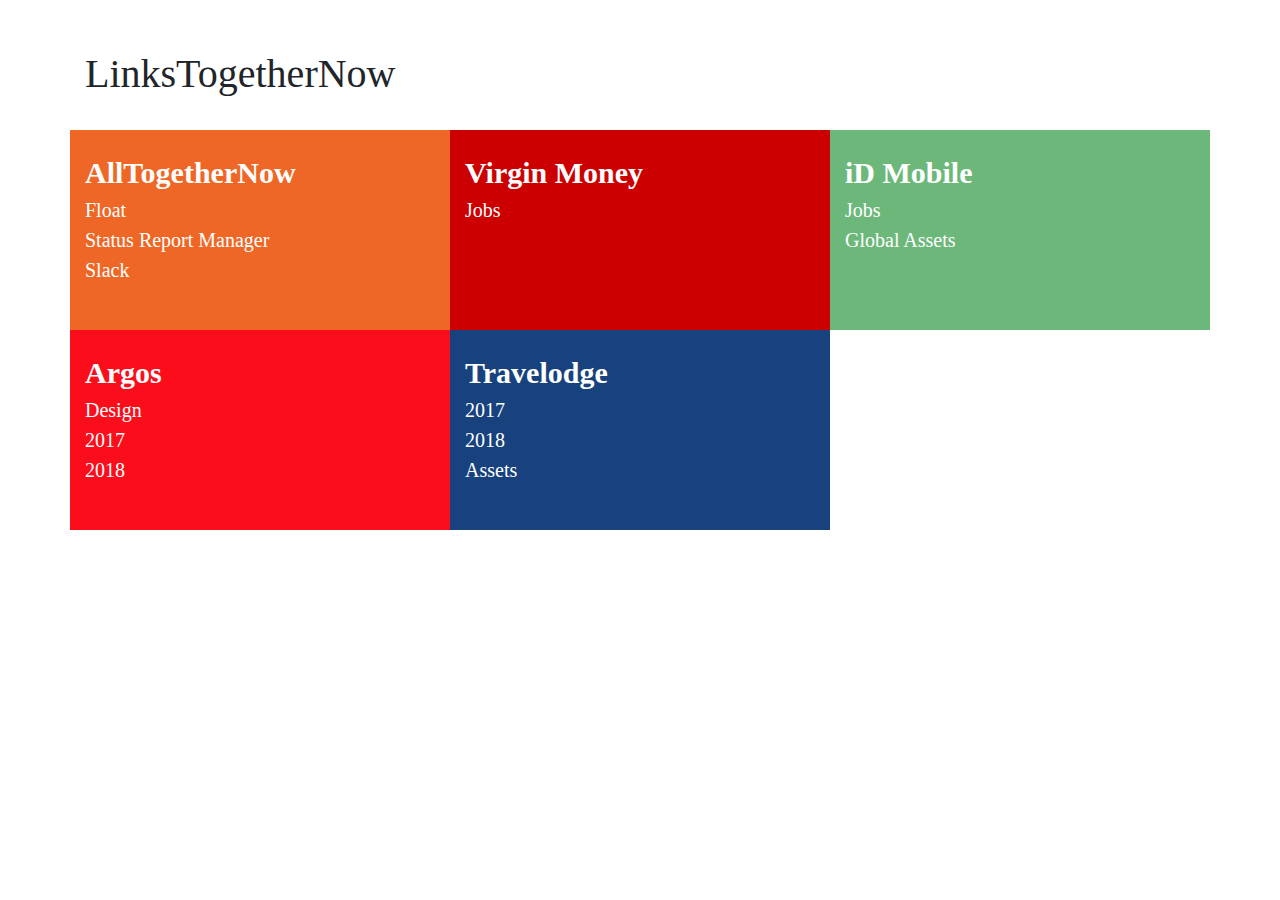
==== index.html @ 4181623b "2" ====
<html>
<head>

</head>
<body>





  <link href="override.css" rel="stylesheet">

  <link rel="stylesheet" href="https://maxcdn.bootstrapcdn.com/bootstrap/4.0.0/css/bootstrap.min.css" integrity="sha384-Gn5384xqQ1aoWXA+058RXPxPg6fy4IWvTNh0E263XmFcJlSAwiGgFAW/dAiS6JXm" crossorigin="anonymous">
<script src="https://maxcdn.bootstrapcdn.com/bootstrap/4.0.0/js/bootstrap.min.js" integrity="sha384-JZR6Spejh4U02d8jOt6vLEHfe/JQGiRRSQQxSfFWpi1MquVdAyjUar5+76PVCmYl" crossorigin="anonymous"></script>

<div class="container" style="padding-top:50px;">
    <h1 class="AllTogetherNow"> LinksTogetherNow</h1> </br>


  <div class="row" style="">
        <div class="col-4"id="atn">
          <a class="headlink" href="smb://london.chiadvertising.com/Dept/London/Departments/AllTogetherNow"> AllTogetherNow </a> <br></>
         <a href="https://atn.float.com/">Float</a> <br>
          <a href="https://chistatus.wipsystems.co.uk/">Status Report Manager</a> <br>
            <a href="https://atnlondon.slack.com">Slack</a> <br>



        </div>
        <div class="col-4" id="virgin">
          <a class="headlink" href="smb://london.chiadvertising.com/Dept/London/Departments/AllTogetherNow/VIRGIN_MONEY"> Virgin Money </a> <br>
            <a href="smb://london.chiadvertising.com/Dept/London/Departments/AllTogetherNow/VIRGIN_MONEY/Jobs"> Jobs</a> <br>
          </div>
        <div class="col-4" id="id1">
      <a class="headlink" href="smb://london.chiadvertising.com/Dept/London/Departments/AllTogetherNow/iD_Mobile"> iD Mobile </a> <br></>
          <a href="smb://london.chiadvertising.com/Dept/London/Departments/AllTogetherNow/iD_Mobile/Jobs%20"> Jobs</a> <br>
          <a href="smb://london.chiadvertising.com/Dept/London/Departments/AllTogetherNow/iD_Mobile/Jobs%20/GLOBAL%20ASSETS"> Global Assets </a> <br>
              </div>
            </div>
      <div class="row">
            <div class="col-4" id="Argos">
              <a class="headlink" href="smb://london.chiadvertising.com/Dept/London/Departments/AllTogetherNow/Argos"> Argos </a> <br></>
              <a href="smb://london.chiadvertising.com/Dept/London/Departments/AllTogetherNow/Argos/_DESIGN">Design</a> <br>
              <a href="smb://london.chiadvertising.com/Dept/London/Departments/AllTogetherNow/Argos/_DESIGN/2017"> 2017 </a> <br>
              <a href="smb://london.chiadvertising.com/Dept/London/Departments/AllTogetherNow/Argos/_DESIGN/2018"> 2018 </a> <br>
            </div>
            <div class="col-4"id="Travelodge">
              <a class="headlink" href="smb://london.chiadvertising.com/Dept/London/Departments/AllTogetherNow/TRAVELODGE"> Travelodge </a> <br></>
              <a href="smb://london.chiadvertising.com/Dept/London/Departments/AllTogetherNow/TRAVELODGE/2017"> 2017</a> <br>
              <a href="smb://london.chiadvertising.com/Dept/London/Departments/AllTogetherNow/TRAVELODGE/2018"> 2018 </a> <br>
              <a href="smb://london.chiadvertising.com/Dept/London/Departments/AllTogetherNow/TRAVELODGE/2017/Creative/Design/-%20Assets"> Assets </a> <br>
            <div class="col-4">

          </div>



</div>
</body>
</html>
---- override.css ----
.AllTogetherNow {
  font-family: "Telefon Black";
}



a,p {
  font-family: "Texta";
  font-size: 20px;

}

.headlink {font-size:30px;
font-weight: 600;}


a:link {
    color: white;
}

a:visited {
  color:white;
}


.col-4
{height: 200px;
padding-top: 20px;
}

#virgin
{
  background-color:#cc0001;

}
#id1
{
  background-color:#6cb87a;

}

#atn
{
  background-color:#ef6726;

}
#argos
{
  background-color:#fc0d1b;

}
#Travelodge
{
  background-color:#18427d;

}
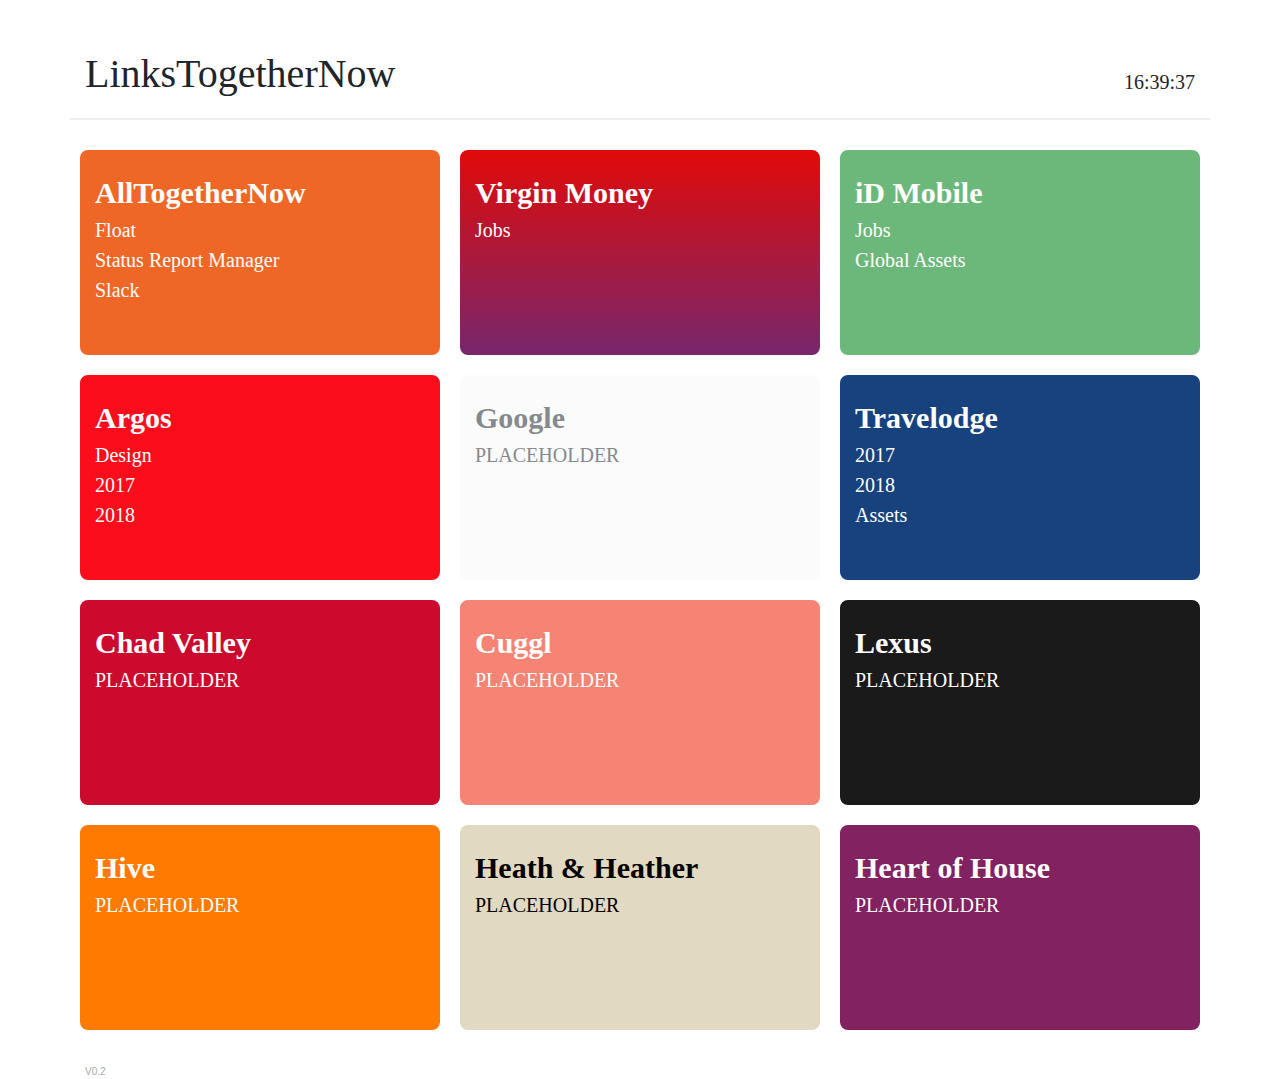
==== commit 4f85fa51: "0.2" ====
--- a/index.html
+++ b/index.html
@@ -3,23 +3,39 @@
 
 </head>
 <body>
+<link href="override.css" rel="stylesheet">
+<link rel="stylesheet" href="https://maxcdn.bootstrapcdn.com/bootstrap/4.0.0/css/bootstrap.min.css" integrity="sha384-Gn5384xqQ1aoWXA+058RXPxPg6fy4IWvTNh0E263XmFcJlSAwiGgFAW/dAiS6JXm" crossorigin="anonymous">
+<script src="https://maxcdn.bootstrapcdn.com/bootstrap/4.0.0/js/bootstrap.min.js" integrity="sha384-JZR6Spejh4U02d8jOt6vLEHfe/JQGiRRSQQxSfFWpi1MquVdAyjUar5+76PVCmYl" crossorigin="anonymous"></script>
+<script>
+function startTime() {
+    var today = new Date();
+    var h = today.getHours();
+    var m = today.getMinutes();
+    var s = today.getSeconds();
+    m = checkTime(m);
+    s = checkTime(s);
+    document.getElementById('txt').innerHTML =
+    h + ":" + m + ":" + s;
+    var t = setTimeout(startTime, 500);
+}
+function checkTime(i) {
+    if (i < 10) {i = "0" + i};  // add zero in front of numbers < 10
+    return i;
+}
+</script>
+<body onload="startTime()">
 
 
+<div class="container" style="padding-top:50px;">
+  <div class="row headerrow">    <div class="col-md-8"><h1 class="AllTogetherNow">LinksTogetherNow</h1></div>
+
+  <p class="col-md-4 clock" id="txt"></p>
+</div>
 
 
-
-  <link href="override.css" rel="stylesheet">
-
-  <link rel="stylesheet" href="https://maxcdn.bootstrapcdn.com/bootstrap/4.0.0/css/bootstrap.min.css" integrity="sha384-Gn5384xqQ1aoWXA+058RXPxPg6fy4IWvTNh0E263XmFcJlSAwiGgFAW/dAiS6JXm" crossorigin="anonymous">
-<script src="https://maxcdn.bootstrapcdn.com/bootstrap/4.0.0/js/bootstrap.min.js" integrity="sha384-JZR6Spejh4U02d8jOt6vLEHfe/JQGiRRSQQxSfFWpi1MquVdAyjUar5+76PVCmYl" crossorigin="anonymous"></script>
-
-<div class="container" style="padding-top:50px;">
-    <h1 class="AllTogetherNow"> LinksTogetherNow</h1> </br>
-
-
-  <div class="row" style="">
-        <div class="col-4"id="atn">
-          <a class="headlink" href="smb://london.chiadvertising.com/Dept/London/Departments/AllTogetherNow"> AllTogetherNow </a> <br></>
+  <div class="row contentrow" style="">
+        <div class="col-md-4 contentcol"id="atn">
+          <a class="headlink" href="smb://london.chiadvertising.com/Dept/London/Departments/AllTogetherNow">AllTogetherNow</a> <br></>
          <a href="https://atn.float.com/">Float</a> <br>
           <a href="https://chistatus.wipsystems.co.uk/">Status Report Manager</a> <br>
             <a href="https://atnlondon.slack.com">Slack</a> <br>
@@ -27,34 +43,76 @@
 
 
         </div>
-        <div class="col-4" id="virgin">
-          <a class="headlink" href="smb://london.chiadvertising.com/Dept/London/Departments/AllTogetherNow/VIRGIN_MONEY"> Virgin Money </a> <br>
-            <a href="smb://london.chiadvertising.com/Dept/London/Departments/AllTogetherNow/VIRGIN_MONEY/Jobs"> Jobs</a> <br>
+        <div class="col-md-4 contentcol" id="virgin">
+          <a class="headlink" href="smb://london.chiadvertising.com/Dept/London/Departments/AllTogetherNow/VIRGIN_MONEY">Virgin Money</a> <br>
+            <a href="smb://london.chiadvertising.com/Dept/London/Departments/AllTogetherNow/VIRGIN_MONEY/Jobs">Jobs</a> <br>
           </div>
-        <div class="col-4" id="id1">
+        <div class="col-md-4 contentcol" id="id1">
       <a class="headlink" href="smb://london.chiadvertising.com/Dept/London/Departments/AllTogetherNow/iD_Mobile"> iD Mobile </a> <br></>
-          <a href="smb://london.chiadvertising.com/Dept/London/Departments/AllTogetherNow/iD_Mobile/Jobs%20"> Jobs</a> <br>
-          <a href="smb://london.chiadvertising.com/Dept/London/Departments/AllTogetherNow/iD_Mobile/Jobs%20/GLOBAL%20ASSETS"> Global Assets </a> <br>
+          <a href="smb://london.chiadvertising.com/Dept/London/Departments/AllTogetherNow/iD_Mobile/Jobs%20">Jobs</a> <br>
+          <a href="smb://london.chiadvertising.com/Dept/London/Departments/AllTogetherNow/iD_Mobile/Jobs%20/GLOBAL%20ASSETS">Global Assets</a> <br>
               </div>
             </div>
-      <div class="row">
-            <div class="col-4" id="Argos">
+      <div class="row contentrow">
+            <div class="col-md-4 contentcol" id="Argos">
               <a class="headlink" href="smb://london.chiadvertising.com/Dept/London/Departments/AllTogetherNow/Argos"> Argos </a> <br></>
               <a href="smb://london.chiadvertising.com/Dept/London/Departments/AllTogetherNow/Argos/_DESIGN">Design</a> <br>
-              <a href="smb://london.chiadvertising.com/Dept/London/Departments/AllTogetherNow/Argos/_DESIGN/2017"> 2017 </a> <br>
-              <a href="smb://london.chiadvertising.com/Dept/London/Departments/AllTogetherNow/Argos/_DESIGN/2018"> 2018 </a> <br>
+              <a href="smb://london.chiadvertising.com/Dept/London/Departments/AllTogetherNow/Argos/_DESIGN/2017">2017</a> <br>
+              <a href="smb://london.chiadvertising.com/Dept/London/Departments/AllTogetherNow/Argos/_DESIGN/2018">2018</a> <br>
             </div>
-            <div class="col-4"id="Travelodge">
+
+            <div class="col-md-4 contentcol"id="Google">
+              <a class="headlink" id="googlelink" href="smb://london.chiadvertising.com/Dept/London/Departments/AllTogetherNow/TRAVELODGE"> Google </a> <br></>
+              <a id="googlelink" href="smb://london.chiadvertising.com/Dept/London/Departments/AllTogetherNow/TRAVELODGE/2017">PLACEHOLDER</a> <br>
+
+        </div>
+            <div class="col-md-4 contentcol"id="Travelodge">
               <a class="headlink" href="smb://london.chiadvertising.com/Dept/London/Departments/AllTogetherNow/TRAVELODGE"> Travelodge </a> <br></>
-              <a href="smb://london.chiadvertising.com/Dept/London/Departments/AllTogetherNow/TRAVELODGE/2017"> 2017</a> <br>
-              <a href="smb://london.chiadvertising.com/Dept/London/Departments/AllTogetherNow/TRAVELODGE/2018"> 2018 </a> <br>
-              <a href="smb://london.chiadvertising.com/Dept/London/Departments/AllTogetherNow/TRAVELODGE/2017/Creative/Design/-%20Assets"> Assets </a> <br>
-            <div class="col-4">
+              <a href="smb://london.chiadvertising.com/Dept/London/Departments/AllTogetherNow/TRAVELODGE/2017">2017</a> <br>
+              <a href="smb://london.chiadvertising.com/Dept/London/Departments/AllTogetherNow/TRAVELODGE/2018">2018</a> <br>
+              <a href="smb://london.chiadvertising.com/Dept/London/Departments/AllTogetherNow/TRAVELODGE/2017/Creative/Design/-%20Assets">Assets</a> <br>
+        </div>
 
-          </div>
+
+  </div>
+  <div class="row contentrow">
+        <div class="col-md-4 contentcol" id="Chad">
+          <a class="headlink" href="smb://london.chiadvertising.com/Dept/London/Departments/AllTogetherNow/Argos"> Chad Valley </a> <br></>
+          <a href="smb://london.chiadvertising.com/Dept/London/Departments/AllTogetherNow/TRAVELODGE/2017/Creative/Design/-%20Assets">PLACEHOLDER</a> <br>
+        </div>
+        <div class="col-md-4 contentcol"id="Cuggl">
+          <a class="headlink" href="smb://london.chiadvertising.com/Dept/London/Departments/AllTogetherNow/TRAVELODGE"> Cuggl </a> <br></>
+          <a href="smb://london.chiadvertising.com/Dept/London/Departments/AllTogetherNow/TRAVELODGE/2017/Creative/Design/-%20Assets">PLACEHOLDER</a> <br>
+        </div>
+        <div class="col-md-4 contentcol"id="Lexus">
+          <a class="headlink" href="smb://london.chiadvertising.com/Dept/London/Departments/AllTogetherNow/TRAVELODGE">Lexus</a> <br></>
+          <a href="smb://london.chiadvertising.com/Dept/London/Departments/AllTogetherNow/TRAVELODGE/2017/Creative/Design/-%20Assets">PLACEHOLDER</a> <br>
+        </div>
+
+
+</div>
+<div class="row contentrow">
+      <div class="col-md-4 contentcol" id="Hive">
+        <a class="headlink" href="smb://london.chiadvertising.com/Dept/London/Departments/AllTogetherNow/Argos"> Hive </a> <br></>
+        <a href="smb://london.chiadvertising.com/Dept/London/Departments/AllTogetherNow/TRAVELODGE/2017/Creative/Design/-%20Assets">PLACEHOLDER</a> <br>
+      </div>
+      <div class="col-md-4 contentcol"id="HH">
+        <a class="headlink" id="hhlink" href="smb://london.chiadvertising.com/Dept/London/Departments/AllTogetherNow/TRAVELODGE"> Heath & Heather</a> <br>
+        <a id="hhlink" href="smb://london.chiadvertising.com/Dept/London/Departments/AllTogetherNow/TRAVELODGE/2017/Creative/Design/-%20Assets">PLACEHOLDER</a> <br>
+      </div>
+      <div class="col-md-4 contentcol"id="hoh">
+        <a class="headlink" href="smb://london.chiadvertising.com/Dept/London/Departments/AllTogetherNow/TRAVELODGE">Heart of House</a> <br>
+        <a href="smb://london.chiadvertising.com/Dept/London/Departments/AllTogetherNow/TRAVELODGE/2017/Creative/Design/-%20Assets">PLACEHOLDER</a> <br>
+      </div>
+
+
+</div>
 
 
 
+</br>
+<div style="color:#AAA;font-size:10px;">V0.2</div>
 </div>
+
 </body>
 </html>
--- a/override.css
+++ b/override.css
@@ -22,15 +22,44 @@
   color:white;
 }
 
+a:hover{
+  color:grey; !important
+}
 
-.col-4
-{height: 200px;
-padding-top: 20px;
+.contentrow {
+  min-height: 225px;
+}
+
+.clock {
+  text-align:right;
+  padding-top:17px;
+}
+
+
+.headerrow{
+  margin-bottom:20px;
+  padding-bottom:5px;
+  border-width:2px;
+  border-color:#EEEEEE;
+  border-bottom-style:solid;
+}
+
+.contentcol {
+  padding-top: 20px;
+  padding-bottom:35px;
+  border-width:10px;
+  border-color:white;
+  border-style:solid;
+  border-radius: 18px;
 }
 
 #virgin
 {
-  background-color:#cc0001;
+  background: #e10a0a;
+background: -moz-linear-gradient(top, #e10a0a 0%, #77276c 100%);
+background: -webkit-linear-gradient(top, #e10a0a 0%,#77276c 100%);
+background: linear-gradient(to bottom, #e10a0a 0%,#77276c 100%);
+filter: progid:DXImageTransform.Microsoft.gradient( startColorstr='#e10a0a', endColorstr='#77276c',GradientType=0 );
 
 }
 #id1
@@ -52,5 +81,39 @@
 #Travelodge
 {
   background-color:#18427d;
+}
+
+#google
+{
+  background-color:#fbfbfb;
 
 }
+#googlelink
+{color:#858a8d;
+}
+#chad
+{
+  background-color:#cc0a2e;
+
+}
+#cuggl
+{
+  background-color:#f58474;
+}
+
+#lexus
+{
+  background-color:#1a1a1a;
+}
+#hive
+{
+  background-color:#ff7a00;
+}
+#hh
+{  background-color:#e1d9c2;}
+
+#hoh
+{  background-color:#822261;}
+
+#hhlink
+{color:black;}
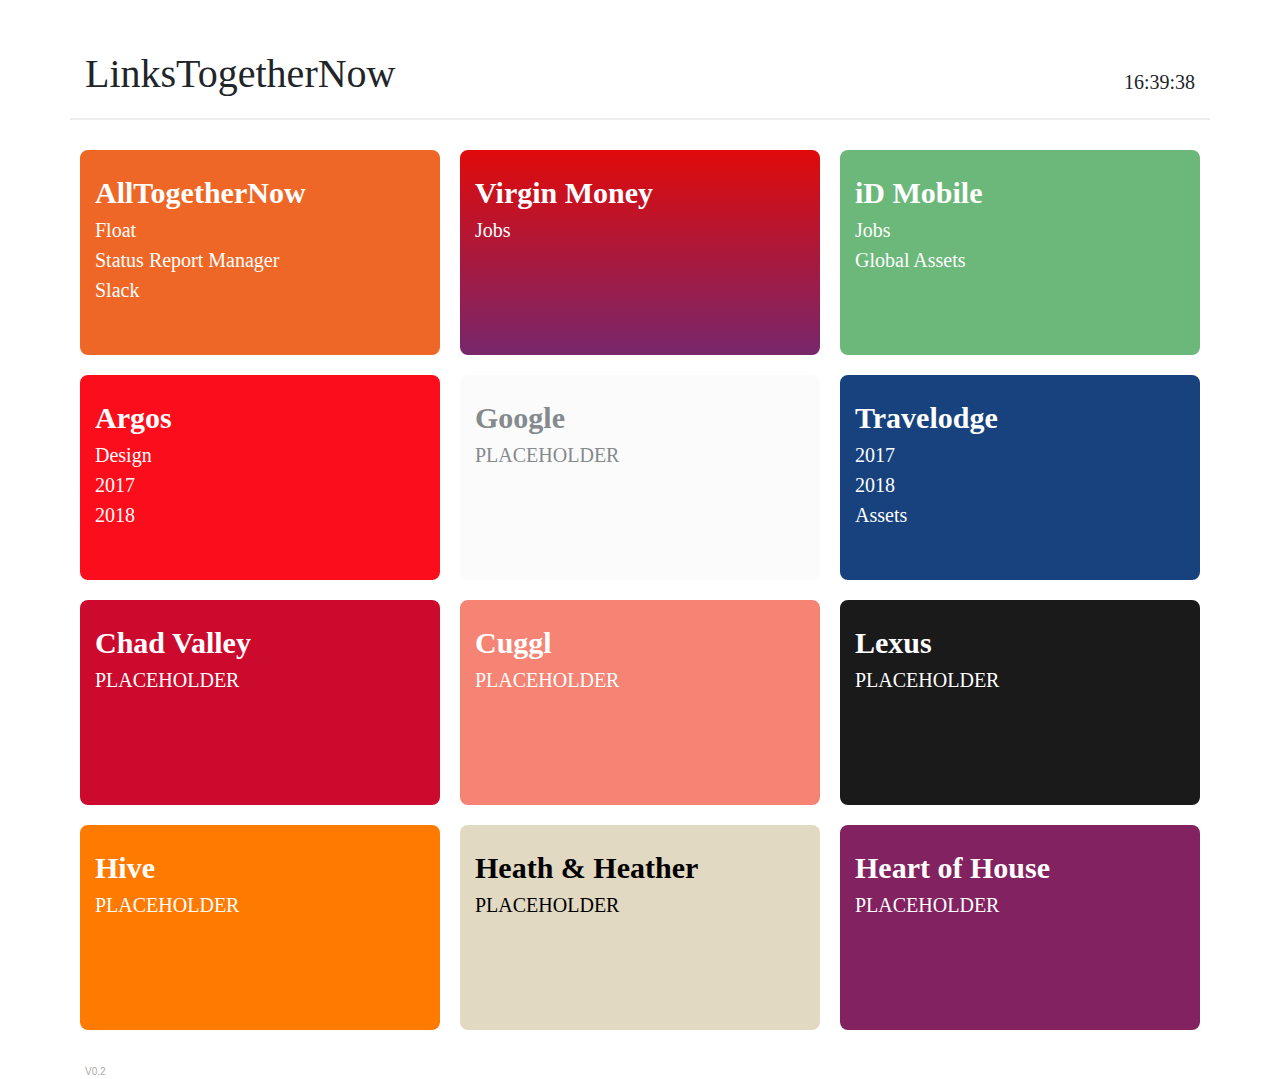
==== commit 097ece9d: "l" ====
--- a/index.html
+++ b/index.html
@@ -59,6 +59,7 @@
               <a href="smb://london.chiadvertising.com/Dept/London/Departments/AllTogetherNow/Argos/_DESIGN">Design</a> <br>
               <a href="smb://london.chiadvertising.com/Dept/London/Departments/AllTogetherNow/Argos/_DESIGN/2017">2017</a> <br>
               <a href="smb://london.chiadvertising.com/Dept/London/Departments/AllTogetherNow/Argos/_DESIGN/2018">2018</a> <br>
+              
             </div>
 
             <div class="col-md-4 contentcol"id="Google">
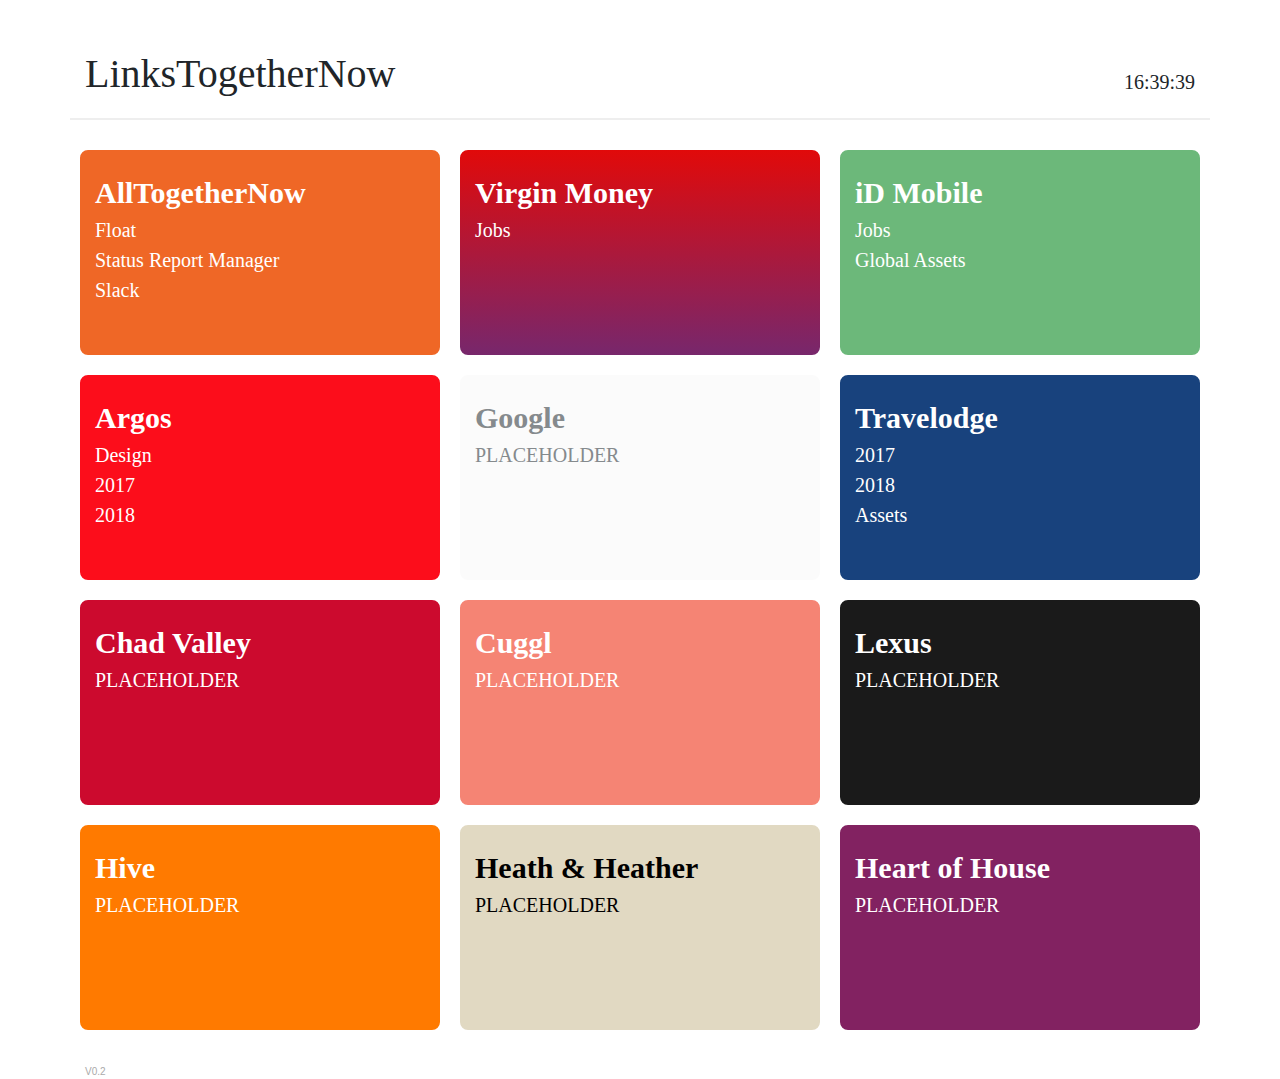
==== commit 9767f8d6: "caps" ====
--- a/index.html
+++ b/index.html
@@ -54,20 +54,20 @@
               </div>
             </div>
       <div class="row contentrow">
-            <div class="col-md-4 contentcol" id="Argos">
+            <div class="col-md-4 contentcol" id="argos">
               <a class="headlink" href="smb://london.chiadvertising.com/Dept/London/Departments/AllTogetherNow/Argos"> Argos </a> <br></>
               <a href="smb://london.chiadvertising.com/Dept/London/Departments/AllTogetherNow/Argos/_DESIGN">Design</a> <br>
               <a href="smb://london.chiadvertising.com/Dept/London/Departments/AllTogetherNow/Argos/_DESIGN/2017">2017</a> <br>
               <a href="smb://london.chiadvertising.com/Dept/London/Departments/AllTogetherNow/Argos/_DESIGN/2018">2018</a> <br>
-              
+
             </div>
 
-            <div class="col-md-4 contentcol"id="Google">
+            <div class="col-md-4 contentcol"id="google">
               <a class="headlink" id="googlelink" href="smb://london.chiadvertising.com/Dept/London/Departments/AllTogetherNow/TRAVELODGE"> Google </a> <br></>
               <a id="googlelink" href="smb://london.chiadvertising.com/Dept/London/Departments/AllTogetherNow/TRAVELODGE/2017">PLACEHOLDER</a> <br>
 
         </div>
-            <div class="col-md-4 contentcol"id="Travelodge">
+            <div class="col-md-4 contentcol"id="travelodge">
               <a class="headlink" href="smb://london.chiadvertising.com/Dept/London/Departments/AllTogetherNow/TRAVELODGE"> Travelodge </a> <br></>
               <a href="smb://london.chiadvertising.com/Dept/London/Departments/AllTogetherNow/TRAVELODGE/2017">2017</a> <br>
               <a href="smb://london.chiadvertising.com/Dept/London/Departments/AllTogetherNow/TRAVELODGE/2018">2018</a> <br>
@@ -77,15 +77,15 @@
 
   </div>
   <div class="row contentrow">
-        <div class="col-md-4 contentcol" id="Chad">
+        <div class="col-md-4 contentcol" id="chad">
           <a class="headlink" href="smb://london.chiadvertising.com/Dept/London/Departments/AllTogetherNow/Argos"> Chad Valley </a> <br></>
           <a href="smb://london.chiadvertising.com/Dept/London/Departments/AllTogetherNow/TRAVELODGE/2017/Creative/Design/-%20Assets">PLACEHOLDER</a> <br>
         </div>
-        <div class="col-md-4 contentcol"id="Cuggl">
+        <div class="col-md-4 contentcol"id="cuggl">
           <a class="headlink" href="smb://london.chiadvertising.com/Dept/London/Departments/AllTogetherNow/TRAVELODGE"> Cuggl </a> <br></>
           <a href="smb://london.chiadvertising.com/Dept/London/Departments/AllTogetherNow/TRAVELODGE/2017/Creative/Design/-%20Assets">PLACEHOLDER</a> <br>
         </div>
-        <div class="col-md-4 contentcol"id="Lexus">
+        <div class="col-md-4 contentcol"id="lexus">
           <a class="headlink" href="smb://london.chiadvertising.com/Dept/London/Departments/AllTogetherNow/TRAVELODGE">Lexus</a> <br></>
           <a href="smb://london.chiadvertising.com/Dept/London/Departments/AllTogetherNow/TRAVELODGE/2017/Creative/Design/-%20Assets">PLACEHOLDER</a> <br>
         </div>
@@ -93,11 +93,11 @@
 
 </div>
 <div class="row contentrow">
-      <div class="col-md-4 contentcol" id="Hive">
+      <div class="col-md-4 contentcol" id="hive">
         <a class="headlink" href="smb://london.chiadvertising.com/Dept/London/Departments/AllTogetherNow/Argos"> Hive </a> <br></>
         <a href="smb://london.chiadvertising.com/Dept/London/Departments/AllTogetherNow/TRAVELODGE/2017/Creative/Design/-%20Assets">PLACEHOLDER</a> <br>
       </div>
-      <div class="col-md-4 contentcol"id="HH">
+      <div class="col-md-4 contentcol"id="hh">
         <a class="headlink" id="hhlink" href="smb://london.chiadvertising.com/Dept/London/Departments/AllTogetherNow/TRAVELODGE"> Heath & Heather</a> <br>
         <a id="hhlink" href="smb://london.chiadvertising.com/Dept/London/Departments/AllTogetherNow/TRAVELODGE/2017/Creative/Design/-%20Assets">PLACEHOLDER</a> <br>
       </div>
--- a/override.css
+++ b/override.css
@@ -78,7 +78,7 @@
   background-color:#fc0d1b;
 
 }
-#Travelodge
+#travelodge
 {
   background-color:#18427d;
 }
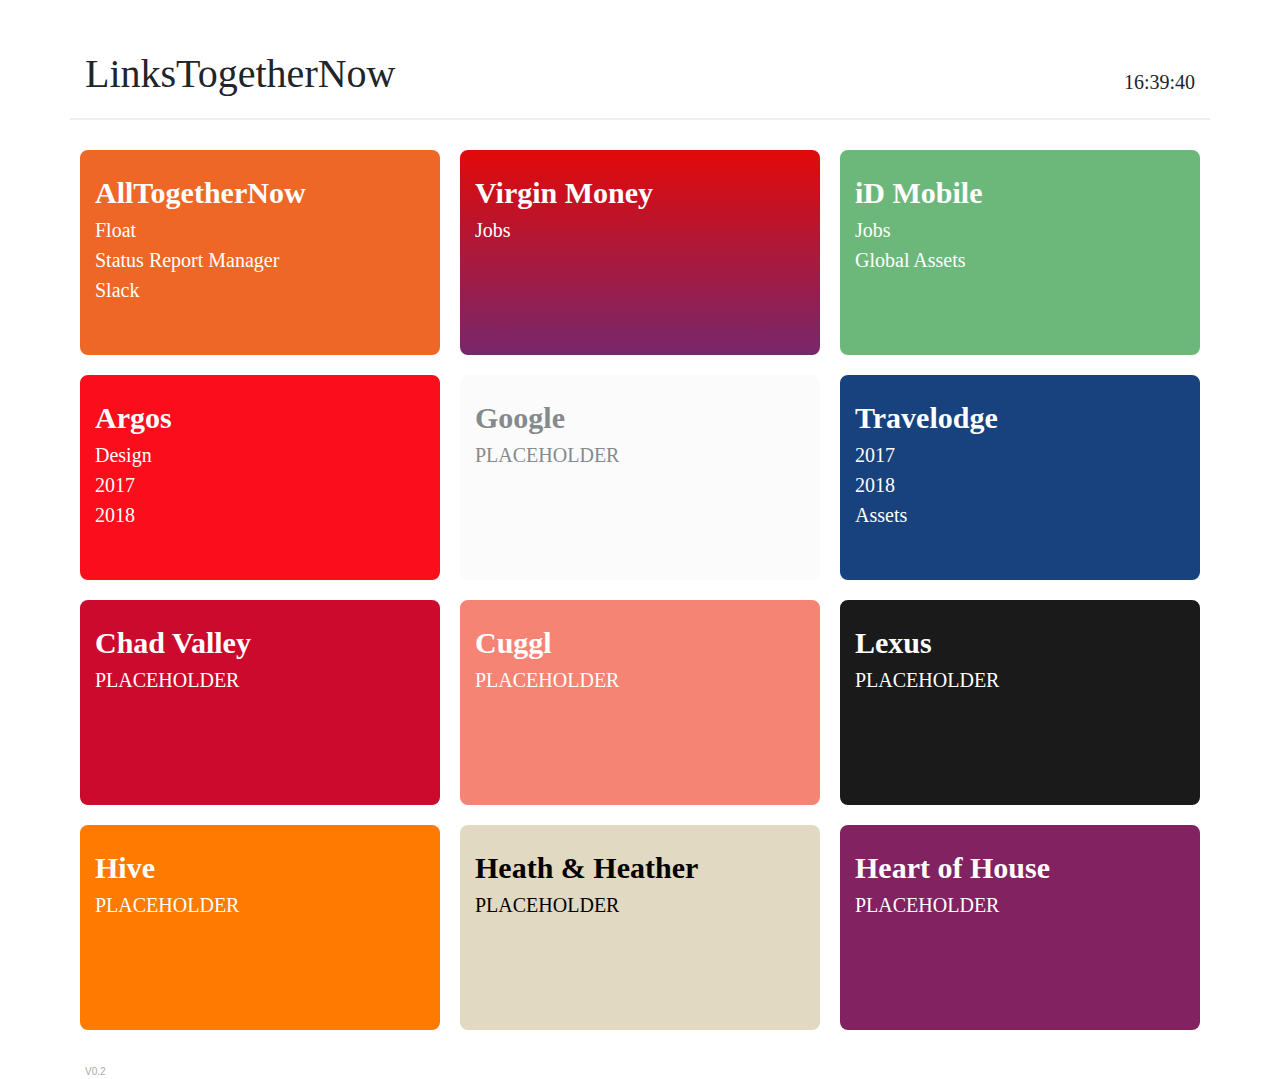
==== commit 1334f20b: "junk" ====
--- a/index.html
+++ b/index.html
@@ -48,14 +48,14 @@
             <a href="smb://london.chiadvertising.com/Dept/London/Departments/AllTogetherNow/VIRGIN_MONEY/Jobs">Jobs</a> <br>
           </div>
         <div class="col-md-4 contentcol" id="id1">
-      <a class="headlink" href="smb://london.chiadvertising.com/Dept/London/Departments/AllTogetherNow/iD_Mobile"> iD Mobile </a> <br></>
+      <a class="headlink" href="smb://london.chiadvertising.com/Dept/London/Departments/AllTogetherNow/iD_Mobile"> iD Mobile </a> <br>
           <a href="smb://london.chiadvertising.com/Dept/London/Departments/AllTogetherNow/iD_Mobile/Jobs%20">Jobs</a> <br>
           <a href="smb://london.chiadvertising.com/Dept/London/Departments/AllTogetherNow/iD_Mobile/Jobs%20/GLOBAL%20ASSETS">Global Assets</a> <br>
               </div>
             </div>
       <div class="row contentrow">
             <div class="col-md-4 contentcol" id="argos">
-              <a class="headlink" href="smb://london.chiadvertising.com/Dept/London/Departments/AllTogetherNow/Argos"> Argos </a> <br></>
+              <a class="headlink" href="smb://london.chiadvertising.com/Dept/London/Departments/AllTogetherNow/Argos"> Argos </a> <br>
               <a href="smb://london.chiadvertising.com/Dept/London/Departments/AllTogetherNow/Argos/_DESIGN">Design</a> <br>
               <a href="smb://london.chiadvertising.com/Dept/London/Departments/AllTogetherNow/Argos/_DESIGN/2017">2017</a> <br>
               <a href="smb://london.chiadvertising.com/Dept/London/Departments/AllTogetherNow/Argos/_DESIGN/2018">2018</a> <br>
@@ -63,12 +63,12 @@
             </div>
 
             <div class="col-md-4 contentcol"id="google">
-              <a class="headlink" id="googlelink" href="smb://london.chiadvertising.com/Dept/London/Departments/AllTogetherNow/TRAVELODGE"> Google </a> <br></>
+              <a class="headlink" id="googlelink" href="smb://london.chiadvertising.com/Dept/London/Departments/AllTogetherNow/TRAVELODGE"> Google </a> <br>
               <a id="googlelink" href="smb://london.chiadvertising.com/Dept/London/Departments/AllTogetherNow/TRAVELODGE/2017">PLACEHOLDER</a> <br>
 
         </div>
             <div class="col-md-4 contentcol"id="travelodge">
-              <a class="headlink" href="smb://london.chiadvertising.com/Dept/London/Departments/AllTogetherNow/TRAVELODGE"> Travelodge </a> <br></>
+              <a class="headlink" href="smb://london.chiadvertising.com/Dept/London/Departments/AllTogetherNow/TRAVELODGE"> Travelodge </a> <br>
               <a href="smb://london.chiadvertising.com/Dept/London/Departments/AllTogetherNow/TRAVELODGE/2017">2017</a> <br>
               <a href="smb://london.chiadvertising.com/Dept/London/Departments/AllTogetherNow/TRAVELODGE/2018">2018</a> <br>
               <a href="smb://london.chiadvertising.com/Dept/London/Departments/AllTogetherNow/TRAVELODGE/2017/Creative/Design/-%20Assets">Assets</a> <br>
@@ -78,15 +78,15 @@
   </div>
   <div class="row contentrow">
         <div class="col-md-4 contentcol" id="chad">
-          <a class="headlink" href="smb://london.chiadvertising.com/Dept/London/Departments/AllTogetherNow/Argos"> Chad Valley </a> <br></>
+          <a class="headlink" href="smb://london.chiadvertising.com/Dept/London/Departments/AllTogetherNow/Argos"> Chad Valley </a> <br>
           <a href="smb://london.chiadvertising.com/Dept/London/Departments/AllTogetherNow/TRAVELODGE/2017/Creative/Design/-%20Assets">PLACEHOLDER</a> <br>
         </div>
         <div class="col-md-4 contentcol"id="cuggl">
-          <a class="headlink" href="smb://london.chiadvertising.com/Dept/London/Departments/AllTogetherNow/TRAVELODGE"> Cuggl </a> <br></>
+          <a class="headlink" href="smb://london.chiadvertising.com/Dept/London/Departments/AllTogetherNow/TRAVELODGE"> Cuggl </a> <br>
           <a href="smb://london.chiadvertising.com/Dept/London/Departments/AllTogetherNow/TRAVELODGE/2017/Creative/Design/-%20Assets">PLACEHOLDER</a> <br>
         </div>
         <div class="col-md-4 contentcol"id="lexus">
-          <a class="headlink" href="smb://london.chiadvertising.com/Dept/London/Departments/AllTogetherNow/TRAVELODGE">Lexus</a> <br></>
+          <a class="headlink" href="smb://london.chiadvertising.com/Dept/London/Departments/AllTogetherNow/TRAVELODGE">Lexus</a> <br>
           <a href="smb://london.chiadvertising.com/Dept/London/Departments/AllTogetherNow/TRAVELODGE/2017/Creative/Design/-%20Assets">PLACEHOLDER</a> <br>
         </div>
 
@@ -94,7 +94,7 @@
 </div>
 <div class="row contentrow">
       <div class="col-md-4 contentcol" id="hive">
-        <a class="headlink" href="smb://london.chiadvertising.com/Dept/London/Departments/AllTogetherNow/Argos"> Hive </a> <br></>
+        <a class="headlink" href="smb://london.chiadvertising.com/Dept/London/Departments/AllTogetherNow/Argos"> Hive </a> <br>
         <a href="smb://london.chiadvertising.com/Dept/London/Departments/AllTogetherNow/TRAVELODGE/2017/Creative/Design/-%20Assets">PLACEHOLDER</a> <br>
       </div>
       <div class="col-md-4 contentcol"id="hh">
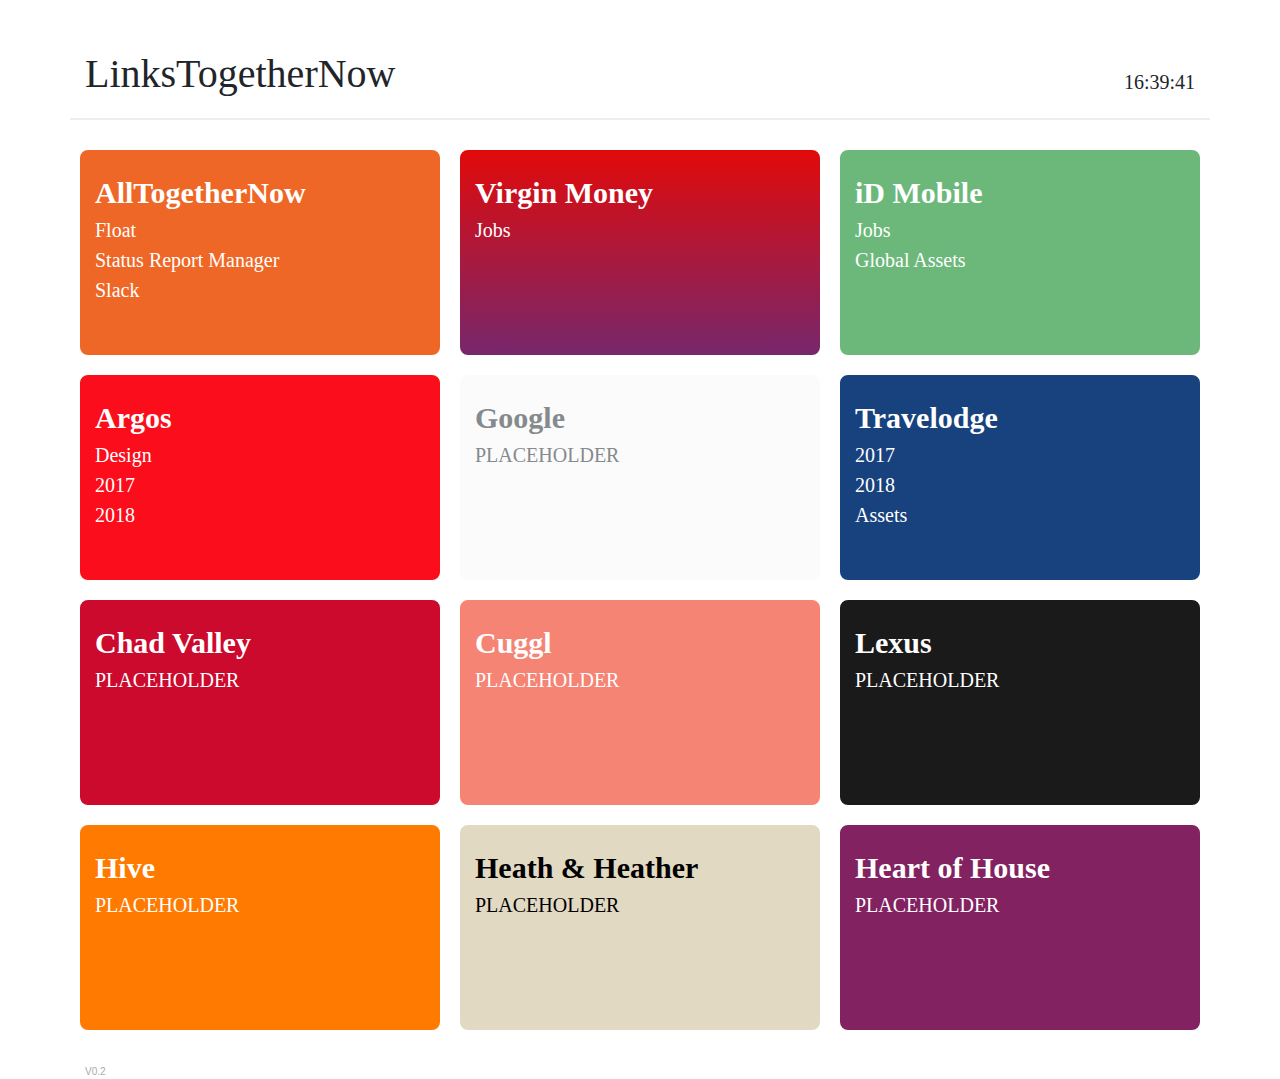
==== commit e1904626: "junk 2" ====
--- a/index.html
+++ b/index.html
@@ -35,7 +35,7 @@
 
   <div class="row contentrow" style="">
         <div class="col-md-4 contentcol"id="atn">
-          <a class="headlink" href="smb://london.chiadvertising.com/Dept/London/Departments/AllTogetherNow">AllTogetherNow</a> <br></>
+          <a class="headlink" href="smb://london.chiadvertising.com/Dept/London/Departments/AllTogetherNow">AllTogetherNow</a> <br>
          <a href="https://atn.float.com/">Float</a> <br>
           <a href="https://chistatus.wipsystems.co.uk/">Status Report Manager</a> <br>
             <a href="https://atnlondon.slack.com">Slack</a> <br>
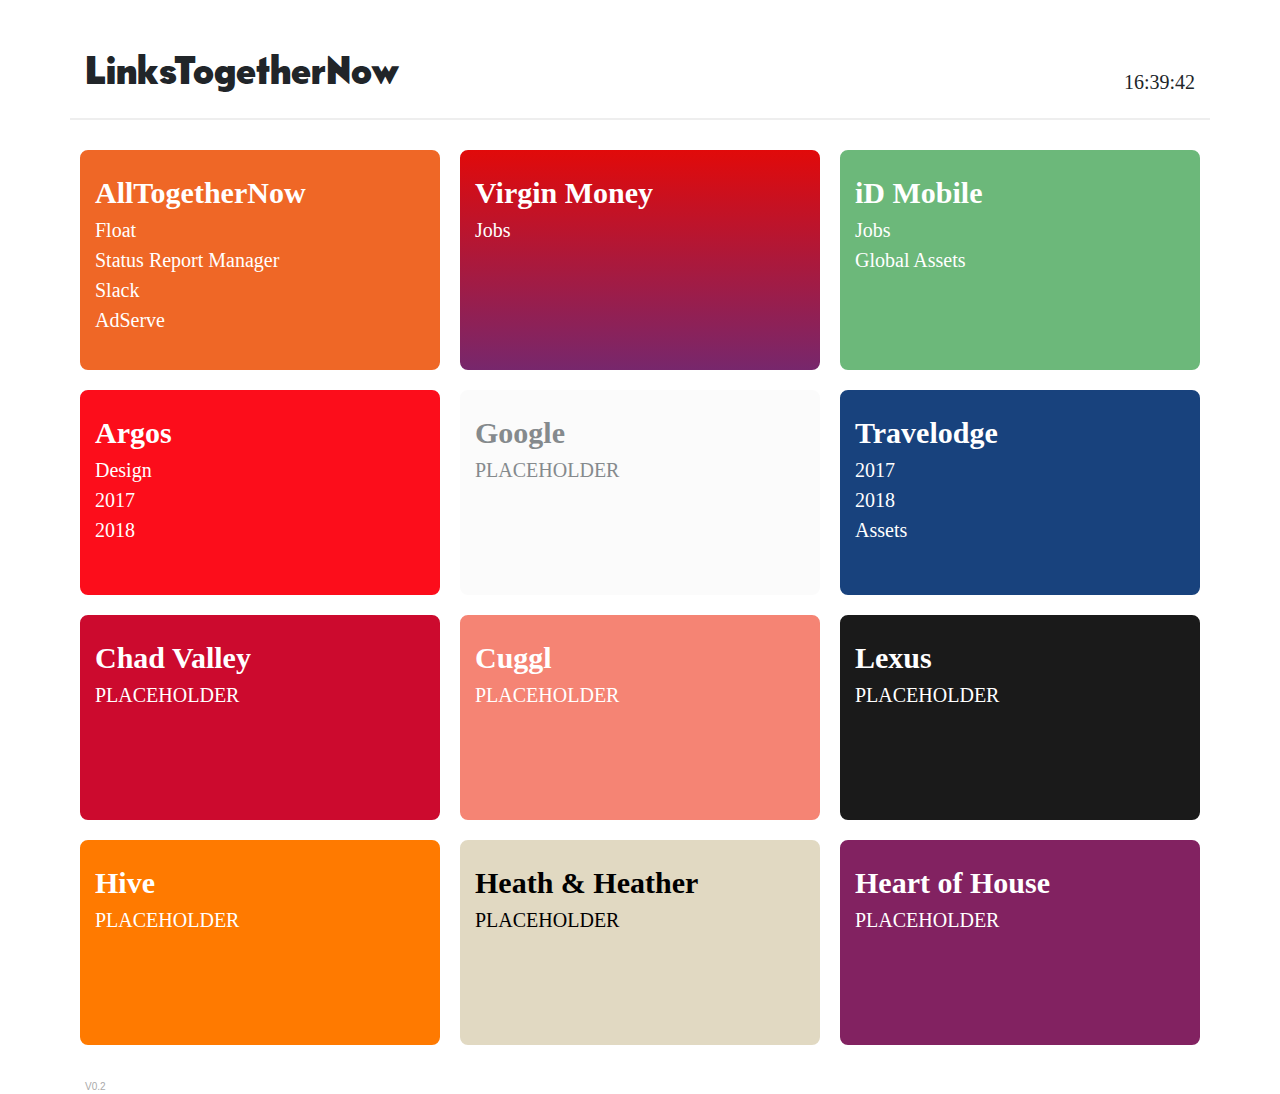
==== commit c5f873aa: "adserve" ====
--- a/index.html
+++ b/index.html
@@ -39,7 +39,7 @@
          <a href="https://atn.float.com/">Float</a> <br>
           <a href="https://chistatus.wipsystems.co.uk/">Status Report Manager</a> <br>
             <a href="https://atnlondon.slack.com">Slack</a> <br>
-
+<a href="http://192.168.3.238/adserve/login.jsp">AdServe</a> 
 
 
         </div>
--- a/override.css
+++ b/override.css
@@ -1,3 +1,26 @@
+@font-face {
+  font-family: 'Textra';
+  src: url('tB.otf') format('OpenType'), /* IE6-IE8 */
+}
+
+@font-face {
+  font-family: 'Textra';
+  src: url('tM.otf') format('OpenType'), /* IE6-IE8 */
+}
+
+@font-face {
+  font-family: 'Textra';
+  src: url('tR.otf') format('OpenType'), /* IE6-IE8 */
+}
+
+
+@font-face {
+  font-family: 'Telefon Black';
+  src: url('Telefon.otf') format('OpenType'), /* IE6-IE8 */
+}
+
+
+
 .AllTogetherNow {
   font-family: "Telefon Black";
 }
@@ -22,9 +45,7 @@
   color:white;
 }
 
-a:hover{
-  color:grey; !important
-}
+
 
 .contentrow {
   min-height: 225px;
@@ -53,15 +74,14 @@
   border-radius: 18px;
 }
 
-#virgin
-{
-  background: #e10a0a;
+#virgin {
+background: #e10a0a;
 background: -moz-linear-gradient(top, #e10a0a 0%, #77276c 100%);
 background: -webkit-linear-gradient(top, #e10a0a 0%,#77276c 100%);
 background: linear-gradient(to bottom, #e10a0a 0%,#77276c 100%);
 filter: progid:DXImageTransform.Microsoft.gradient( startColorstr='#e10a0a', endColorstr='#77276c',GradientType=0 );
+}
 
-}
 #id1
 {
   background-color:#6cb87a;
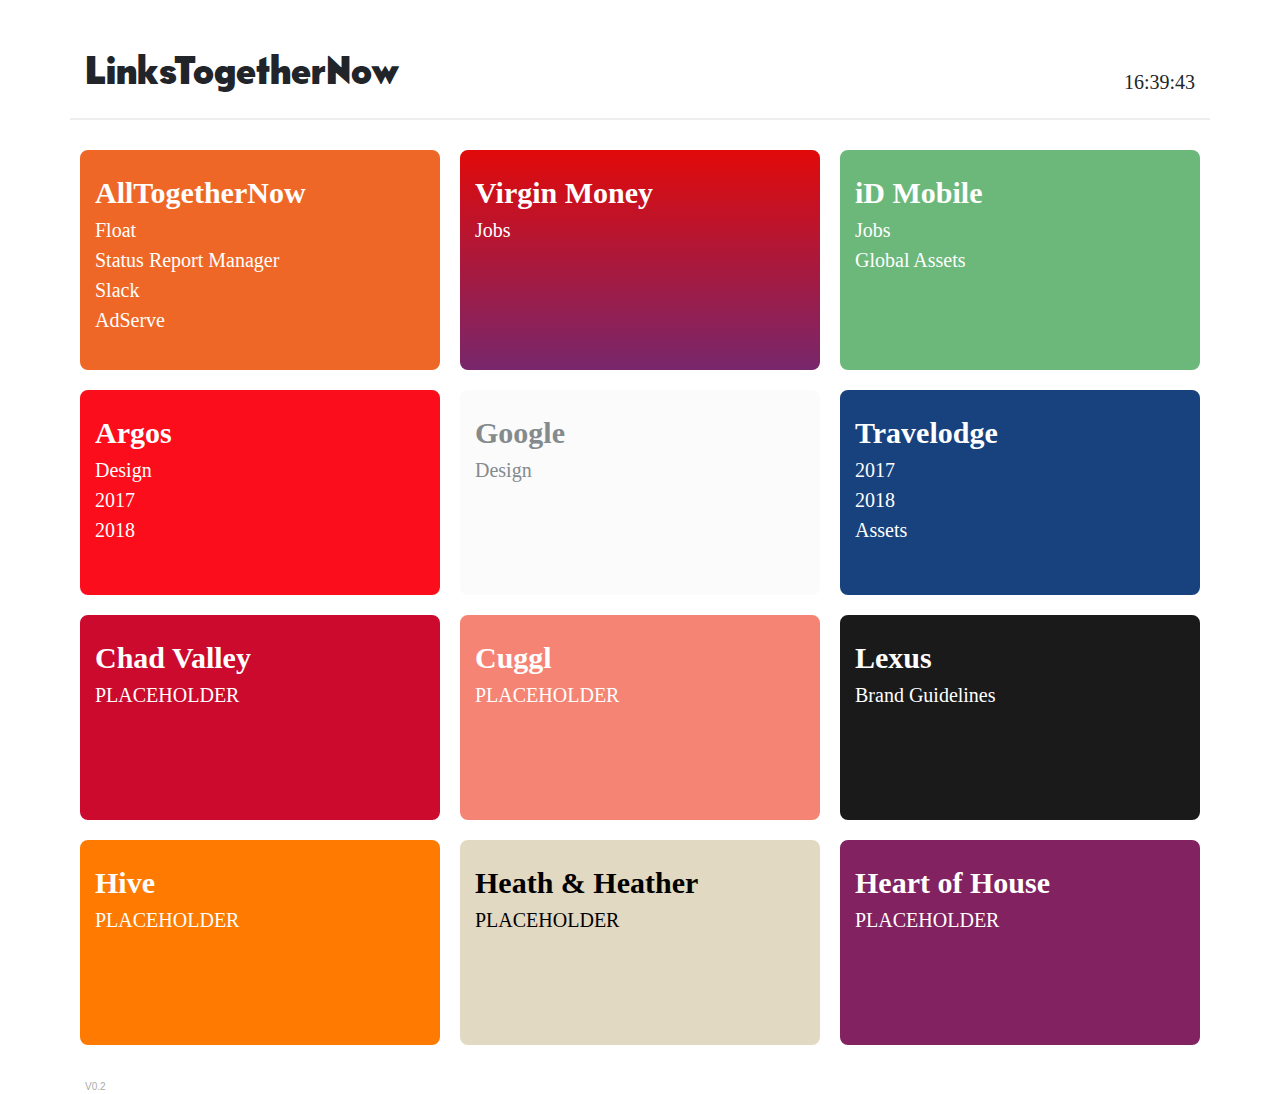
==== commit 1fec68a5: "f" ====
--- a/index.html
+++ b/index.html
@@ -39,7 +39,7 @@
          <a href="https://atn.float.com/">Float</a> <br>
           <a href="https://chistatus.wipsystems.co.uk/">Status Report Manager</a> <br>
             <a href="https://atnlondon.slack.com">Slack</a> <br>
-<a href="http://192.168.3.238/adserve/login.jsp">AdServe</a> 
+<a href="http://192.168.3.238/adserve/login.jsp">AdServe</a>
 
 
         </div>
@@ -63,9 +63,8 @@
             </div>
 
             <div class="col-md-4 contentcol"id="google">
-              <a class="headlink" id="googlelink" href="smb://london.chiadvertising.com/Dept/London/Departments/AllTogetherNow/TRAVELODGE"> Google </a> <br>
-              <a id="googlelink" href="smb://london.chiadvertising.com/Dept/London/Departments/AllTogetherNow/TRAVELODGE/2017">PLACEHOLDER</a> <br>
-
+              <a class="headlink" id="googlelink" href="smb://london.chiadvertising.com/Dept/London/Departments/AllTogetherNow/Google"> Google </a> <br>
+              <a id="googlelink" href="smb://london.chiadvertising.com/Dept/London/Departments/AllTogetherNow/Google/_DESIGN/_Assets">Design</a> <br>
         </div>
             <div class="col-md-4 contentcol"id="travelodge">
               <a class="headlink" href="smb://london.chiadvertising.com/Dept/London/Departments/AllTogetherNow/TRAVELODGE"> Travelodge </a> <br>
@@ -78,16 +77,16 @@
   </div>
   <div class="row contentrow">
         <div class="col-md-4 contentcol" id="chad">
-          <a class="headlink" href="smb://london.chiadvertising.com/Dept/London/Departments/AllTogetherNow/Argos"> Chad Valley </a> <br>
-          <a href="smb://london.chiadvertising.com/Dept/London/Departments/AllTogetherNow/TRAVELODGE/2017/Creative/Design/-%20Assets">PLACEHOLDER</a> <br>
+          <a class="headlink" href="smb://london.chiadvertising.com/Dept/London/Departments/AllTogetherNow/Chad_Valley"> Chad Valley </a> <br>
+          <a href="smb://london.chiadvertising.com/Dept/London/Departments/AllTogetherNow/Chad_Valley/">PLACEHOLDER</a> <br>
         </div>
         <div class="col-md-4 contentcol"id="cuggl">
           <a class="headlink" href="smb://london.chiadvertising.com/Dept/London/Departments/AllTogetherNow/TRAVELODGE"> Cuggl </a> <br>
           <a href="smb://london.chiadvertising.com/Dept/London/Departments/AllTogetherNow/TRAVELODGE/2017/Creative/Design/-%20Assets">PLACEHOLDER</a> <br>
         </div>
         <div class="col-md-4 contentcol"id="lexus">
-          <a class="headlink" href="smb://london.chiadvertising.com/Dept/London/Departments/AllTogetherNow/TRAVELODGE">Lexus</a> <br>
-          <a href="smb://london.chiadvertising.com/Dept/London/Departments/AllTogetherNow/TRAVELODGE/2017/Creative/Design/-%20Assets">PLACEHOLDER</a> <br>
+          <a class="headlink" href="smb://london.chiadvertising.com/Dept/London/Departments/AllTogetherNow/Lexus">Lexus</a> <br>
+          <a href="smb://london.chiadvertising.com/Dept/London/Departments/AllTogetherNow/Lexus/Brand%20AGuidelines">Brand Guidelines</a> <br>
         </div>
 
 
